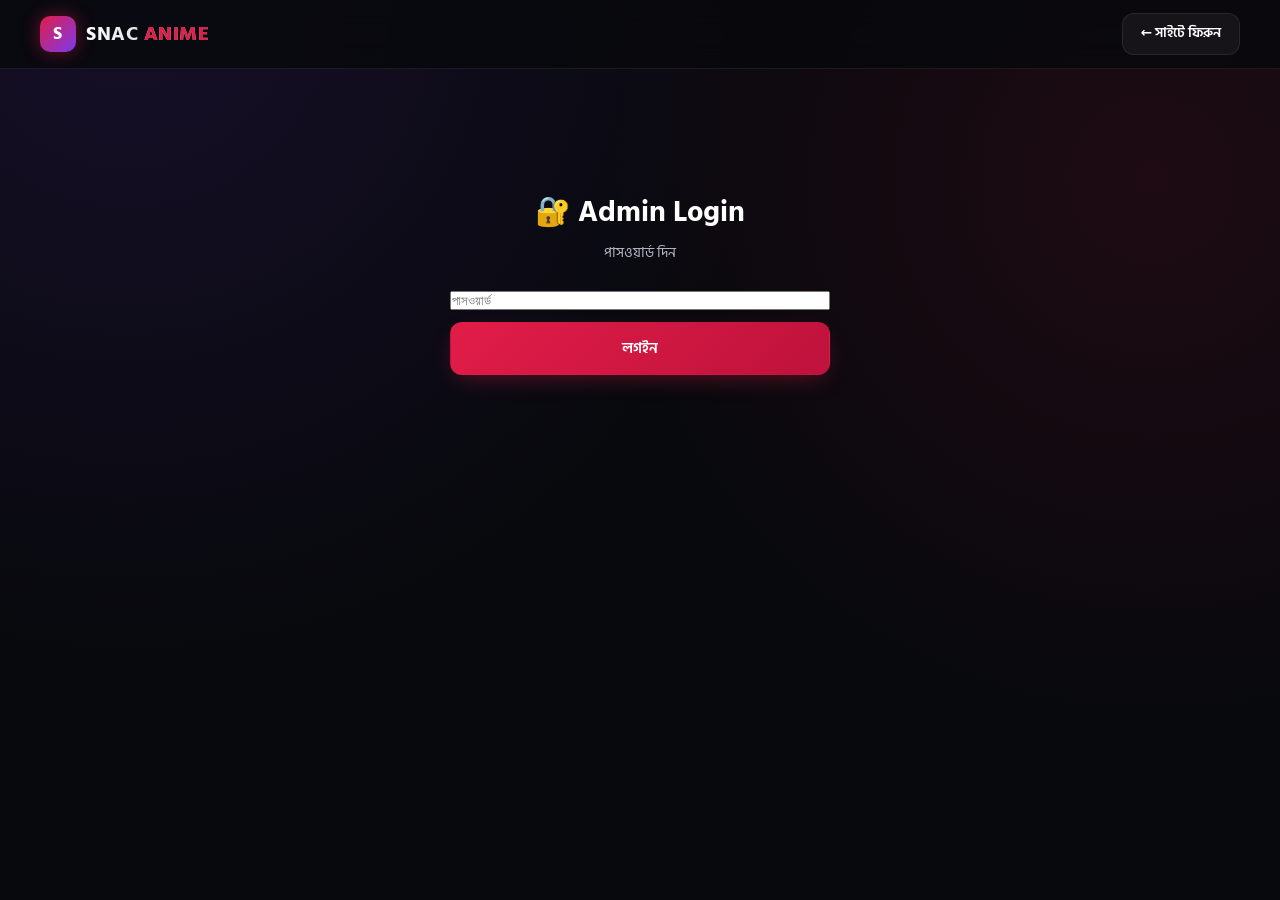
==== admin.html @ e21c642d "Add files via upload" ====
<!DOCTYPE html>
<html lang="bn">
<head>
  <meta charset="UTF-8" />
  <meta name="viewport" content="width=device-width, initial-scale=1.0" />
  <meta name="robots" content="noindex, nofollow" />
  <title>Admin — SNAC ANIME</title>
  <link rel="preconnect" href="https://fonts.googleapis.com" />
  <link rel="preconnect" href="https://fonts.gstatic.com" crossorigin />
  <link href="https://fonts.googleapis.com/css2?family=Hind+Siliguri:wght@400;500;600;700&display=swap" rel="stylesheet" />
  <link rel="stylesheet" href="styles.css" />
  <style>
    .admin-wrap { max-width: 1100px; margin: 0 auto; padding: 40px 20px; }
    .admin-wrap h1 { font-size: 1.8rem; margin-bottom: 6px; }
    .admin-wrap .hint { color: var(--text-soft); margin-bottom: 24px; font-size: 0.9rem; }
    .admin-grid { display: grid; grid-template-columns: 1fr 1fr; gap: 20px; }
    @media (max-width: 820px) { .admin-grid { grid-template-columns: 1fr; } }
    .admin-card { background: var(--card); border: 1px solid var(--border); border-radius: var(--radius); padding: 20px; }
    .admin-card h2 { font-size: 1.1rem; margin-bottom: 14px; display: flex; align-items: center; gap: 8px; }
    .form-row { display: flex; flex-direction: column; gap: 6px; margin-bottom: 12px; }
    .form-row label { font-size: 0.82rem; color: var(--text-soft); font-weight: 600; }
    .form-row input, .form-row select, .form-row textarea { background: var(--bg-soft); border: 1px solid var(--border); color: #fff; border-radius: 10px; padding: 10px 12px; font-size: 0.9rem; outline: none; font-family: inherit; }
    .form-row input:focus, .form-row select:focus, .form-row textarea:focus { border-color: var(--primary); box-shadow: 0 0 0 3px rgba(225, 29, 72, 0.15); }
    .form-row textarea { resize: vertical; min-height: 70px; }
    .form-row .checkline { display: flex; gap: 16px; flex-wrap: wrap; }
    .form-row .checkline label { display: flex; align-items: center; gap: 6px; font-size: 0.85rem; color: var(--text-soft); text-transform: none; font-weight: 400; cursor: pointer; }
    .form-row .checkline input[type="checkbox"] { width: 16px; height: 16px; accent-color: var(--primary); cursor: pointer; }
    .admin-actions { display: flex; gap: 10px; margin-top: 14px; flex-wrap: wrap; }
    .admin-actions .btn { padding: 10px 18px; font-size: 0.88rem; }
    .login-box { max-width: 380px; margin: 80px auto; text-align: center; }
    .login-box input { width: 100%; margin-bottom: 12px; }
    .login-box .btn { width: 100%; }
    .msg { font-size: 0.85rem; margin-top: 10px; min-height: 1.2em; }
    .msg.ok  { color: #34d399; }
    .msg.err { color: #f87171; }
    .admin-list { display: flex; flex-direction: column; gap: 8px; max-height: 420px; overflow-y: auto; margin-top: 10px; padding-right: 4px; }
    .admin-list::-webkit-scrollbar { width: 6px; }
    .admin-list::-webkit-scrollbar-thumb { background: rgba(225, 29, 72, 0.4); border-radius: 999px; }
    .admin-item { display: flex; align-items: center; gap: 10px; padding: 10px 12px; background: var(--bg-soft); border: 1px solid var(--border); border-radius: 10px; font-size: 0.85rem; transition: border-color 0.2s; }
    .admin-item:hover { border-color: rgba(225, 29, 72, 0.35); }
    .admin-item .ai-title { flex: 1; font-weight: 600; }
    .admin-item .ai-meta { color: var(--text-soft); font-size: 0.78rem; }
    .admin-item button { padding: 6px 10px; border-radius: 8px; font-size: 0.75rem; }
    .ai-badge { font-size: 0.65rem; padding: 2px 7px; border-radius: 999px; font-weight: 700; letter-spacing: 0.4px; text-transform: uppercase; }
    .ai-badge.custom { background: rgba(124,58,237,0.25); color: #c4b5fd; }
    .ai-badge.base   { background: rgba(52,211,153,0.2);  color: #6ee7b7; }
    .toolbar { display: flex; gap: 10px; align-items: center; flex-wrap: wrap; margin-bottom: 14px; }
    .toolbar input { flex: 1; min-width: 180px; }
    code { background: var(--bg-soft); padding: 2px 6px; border-radius: 6px; font-size: 0.8rem; }
    .img-preview { margin-top: 10px; }
  </style>
</head>
<body>

  <header class="navbar">
    <div class="container nav-inner">
      <a href="index.html" class="logo">
        <span class="logo-mark">S</span>
        <span class="logo-text">SNAC <span>ANIME</span></span>
      </a>
      <div class="nav-actions">
        <a href="index.html" class="btn btn-ghost" style="padding:9px 18px;font-size:0.85rem;">← সাইটে ফিরুন</a>
      </div>
    </div>
  </header>

  <main class="admin-wrap">

    <div id="loginView">
      <div class="login-box">
        <h1>🔐 Admin Login</h1>
        <p class="hint">পাসওয়ার্ড দিন</p>
        <input type="password" id="adminPass" placeholder="পাসওয়ার্ড" autocomplete="current-password" />
        <button class="btn btn-primary" id="loginBtn">লগইন</button>
        <div class="msg" id="loginMsg"></div>
      </div>
    </div>

    <div id="panelView" style="display:none;">
      <h1>⚙️ Admin Panel</h1>
      <p class="hint">এখান থেকে Anime যোগ, এডিট বা ডিলিট করতে পারবেন। ডেটা ব্রাউজারের <code>localStorage</code>-এ সেভ হয়।</p>

      <div class="admin-grid">

        <div class="admin-card">
          <h2 id="formTitle">➕ নতুন Anime যোগ করুন</h2>
          <form id="animeForm" novalidate>
            <input type="hidden" id="editId" value="" />

            <div class="form-row">
              <label>ID (ইংরেজি, ইউনিক) *</label>
              <input id="fId" placeholder="e.g. one-piece" required autocomplete="off" />
            </div>
            <div class="form-row">
              <label>Title *</label>
              <input id="fTitle" required autocomplete="off" />
            </div>
            <div class="form-row">
              <label>Title (বাংলা)</label>
              <input id="fTitleBn" autocomplete="off" />
            </div>
            <div class="form-row">
              <label>Genre (কমা দিয়ে) *</label>
              <input id="fGenre" placeholder="Action, Fantasy" required autocomplete="off" />
            </div>
            <div class="form-row">
              <label>Year *</label>
              <input id="fYear" type="number" min="1900" max="2100" required />
            </div>
            <div class="form-row">
              <label>Language</label>
              <select id="fLanguage">
                <option value="Hindi Dubbed">Hindi Dubbed</option>
                <option value="Subtitle">Subtitle</option>
              </select>
            </div>
            <div class="form-row">
              <label>Status</label>
              <select id="fStatus">
                <option value="Ongoing">Ongoing</option>
                <option value="Completed">Completed</option>
                <option value="Movie">Movie</option>
              </select>
            </div>
            <div class="form-row">
              <label>Rating (0-10)</label>
              <input id="fRating" type="number" step="0.1" min="0" max="10" value="8" />
            </div>

            <div class="form-row">
              <label>Poster Image URL (অপশনাল)</label>
              <div class="poster-input-group">
                <input id="fPoster" type="url" placeholder="https://example.com/poster.jpg" autocomplete="off" spellcheck="false" />
                <button type="button" class="btn btn-ghost" id="pasteBtn" title="ক্লিপবোর্ড থেকে URL পেস্ট করুন" style="padding:10px 14px;font-size:0.82rem;">📋 পেস্ট</button>
                <button type="button" class="btn btn-ghost" id="clearPosterBtn" title="Poster URL মুছুন" style="padding:10px 14px;font-size:0.82rem;color:#f87171;">✕</button>
              </div>
              <div class="hint" style="font-size:0.72rem;color:var(--text-soft);margin-top:2px;line-height:1.5;">
                ছবির সরাসরি লিংক দিন (Imgur / ImgBB / Telegram / যেকোনো হোস্ট)। খালি রাখলে gradient placeholder দেখাবে।
              </div>
              <div class="img-preview" id="posterPreview">প্রিভিউ</div>
            </div>

            <div class="form-row">
              <label>Description</label>
              <textarea id="fDesc" placeholder="সংক্ষিপ্ত বিবরণ..."></textarea>
            </div>
            <div class="form-row">
              <label>Telegram Post URL (অপশনাল)</label>
              <input id="fTelegram" placeholder="https://t.me/SNAC_hindi_anime/123" autocomplete="off" />
            </div>
            <div class="form-row">
              <label>ফ্ল্যাগ</label>
              <div class="checkline">
                <label><input type="checkbox" id="fTrending" /> Trending</label>
                <label><input type="checkbox" id="fLatest" /> Latest</label>
              </div>
            </div>

            <div class="admin-actions">
              <button type="submit" class="btn btn-primary" id="saveBtn">💾 সেভ করুন</button>
              <button type="button" class="btn btn-ghost" id="resetBtn">রিসেট</button>
            </div>
            <div class="msg" id="formMsg"></div>
          </form>
        </div>

        <div class="admin-card">
          <h2>📋 Anime তালিকা</h2>
          <div class="toolbar">
            <input type="search" id="adminSearch" placeholder="সার্চ..." />
            <button class="btn btn-ghost" id="exportBtn" style="padding:9px 14px;font-size:0.82rem;">⬇ Export</button>
            <button class="btn btn-ghost" id="importBtn" style="padding:9px 14px;font-size:0.82rem;">⬆ Import</button>
            <input type="file" id="importFile" accept=".json" style="display:none;" />
          </div>
          <div class="admin-list" id="adminList"></div>
          <div class="msg" id="listMsg"></div>
        </div>

      </div>

      <div class="admin-actions" style="margin-top:24px;">
        <button class="btn btn-ghost" id="logoutBtn">🚪 লগআউট</button>
        <button class="btn btn-ghost" id="clearCustomBtn" style="color:#f87171;">🗑 সব কাস্টম ডেটা মুছুন</button>
      </div>
    </div>

  </main>

  <script src="anime-data.js"></script>
  <script src="admin.js"></script>

  <script>
  document.addEventListener("DOMContentLoaded", () => {
    const posterInput = document.getElementById("fPoster");
    const pasteBtn = document.getElementById("pasteBtn");
    const clearBtn = document.getElementById("clearPosterBtn");
    const preview = document.getElementById("posterPreview");
    if (!posterInput || !preview) return;

    function updatePreview() {
      const url = (posterInput.value || "").trim();
      preview.innerHTML = "";
      if (!url) { preview.textContent = "প্রিভিউ"; return; }
      if (!/^https?:\/\//i.test(url)) { preview.textContent = "❌ URL সঠিক নয়"; return; }
      const img = document.createElement("img");
      img.src = url;
      img.alt = "poster preview";
      img.referrerPolicy = "no-referrer";
      img.loading = "lazy";
      img.onerror = () => { preview.innerHTML = "❌ লোড হয়নি"; };
      preview.appendChild(img);
    }

    if (pasteBtn) {
      pasteBtn.addEventListener("click", async () => {
        try {
          const text = (await navigator.clipboard.readText()) || "";
          const url = text.trim();
          if (!url) { alert("ক্লিপবোর্ড খালি।"); return; }
          if (!/^https?:\/\//i.test(url)) { alert("সঠিক ছবির URL নয় (http/https দিয়ে শুরু হতে হবে)।"); return; }
          posterInput.value = url;
          posterInput.dispatchEvent(new Event("input", { bubbles: true }));
        } catch {
          alert("ক্লিপবোর্ড পড়া যায়নি। অনুমতি দিন অথবা ম্যানুয়ালি পেস্ট করুন।");
        }
      });
    }

    if (clearBtn) {
      clearBtn.addEventListener("click", () => {
        posterInput.value = "";
        posterInput.dispatchEvent(new Event("input", { bubbles: true }));
        posterInput.focus();
      });
    }

    posterInput.addEventListener("input", updatePreview);
    posterInput.addEventListener("change", updatePreview);
    posterInput.addEventListener("paste", () => setTimeout(updatePreview, 30));
    updatePreview();

    let lastVal = posterInput.value;
    setInterval(() => {
      if (posterInput.value !== lastVal) { lastVal = posterInput.value; updatePreview(); }
    }, 400);
  });
  </script>

</body>
</html>
---- styles.css ----
/* ============================================================
   styles.css — SNAC ANIME Premium Theme (Full)
   ============================================================ */

:root {
  --bg: #08090d;
  --bg-soft: #0f1118;
  --card: #12141c;
  --card-hover: #1a1d28;
  --primary: #e11d48;
  --primary-glow: rgba(225, 29, 72, 0.45);
  --secondary: #7c3aed;
  --secondary-glow: rgba(124, 58, 237, 0.4);
  --text: #ffffff;
  --text-soft: #b6b9c5;
  --border: rgba(255, 255, 255, 0.08);
  --radius: 16px;
  --radius-sm: 10px;
  --shadow: 0 8px 30px rgba(0, 0, 0, 0.5);
  --font: "Segoe UI", "Hind Siliguri", "Noto Sans Bengali", system-ui, -apple-system, sans-serif;
}

* { box-sizing: border-box; margin: 0; padding: 0; }
html { scroll-behavior: smooth; }
body {
  font-family: var(--font);
  background: var(--bg);
  color: var(--text);
  line-height: 1.6;
  min-height: 100vh;
  overflow-x: hidden;
  background-image:
    radial-gradient(circle at 10% 0%, rgba(124, 58, 237, 0.12), transparent 45%),
    radial-gradient(circle at 90% 20%, rgba(225, 29, 72, 0.1), transparent 40%);
  background-attachment: fixed;
}
img { max-width: 100%; display: block; }
a { color: inherit; text-decoration: none; }
button { font-family: inherit; cursor: pointer; border: none; background: none; color: inherit; }
.container { width: 100%; max-width: 1240px; margin: 0 auto; padding: 0 20px; }

/* NAVBAR */
.navbar { position: sticky; top: 0; z-index: 100; background: rgba(8, 9, 13, 0.82); backdrop-filter: blur(14px); border-bottom: 1px solid var(--border); }
.nav-inner { display: flex; align-items: center; justify-content: space-between; height: 68px; gap: 16px; }
.logo { display: flex; align-items: center; gap: 10px; font-weight: 800; font-size: 1.25rem; letter-spacing: 0.5px; white-space: nowrap; }
.logo-mark { width: 36px; height: 36px; border-radius: 10px; background: linear-gradient(135deg, var(--primary), var(--secondary)); display: grid; place-items: center; font-size: 1.1rem; box-shadow: 0 0 18px var(--primary-glow); }
.logo-text { background: linear-gradient(90deg, #fff, var(--text-soft)); -webkit-background-clip: text; background-clip: text; -webkit-text-fill-color: transparent; }
.logo-text span { color: var(--primary); -webkit-text-fill-color: var(--primary); }
.nav-links { display: flex; align-items: center; gap: 6px; list-style: none; }
.nav-links a { padding: 8px 14px; border-radius: 10px; font-size: 0.95rem; color: var(--text-soft); transition: all 0.2s ease; white-space: nowrap; }
.nav-links a:hover, .nav-links a.active { color: #fff; background: rgba(225, 29, 72, 0.14); }
.nav-actions { display: flex; align-items: center; gap: 10px; }
.search-box { position: relative; }
.search-box input { background: var(--bg-soft); border: 1px solid var(--border); color: var(--text); padding: 10px 14px 10px 40px; border-radius: 12px; font-size: 0.9rem; width: 220px; outline: none; transition: all 0.25s; }
.search-box input:focus { border-color: var(--primary); box-shadow: 0 0 0 3px rgba(225, 29, 72, 0.18); width: 260px; }
.search-box .icon { position: absolute; left: 13px; top: 50%; transform: translateY(-50%); color: var(--text-soft); font-size: 0.95rem; pointer-events: none; }
.hamburger { display: none; width: 42px; height: 42px; border-radius: 10px; background: var(--bg-soft); border: 1px solid var(--border); place-items: center; font-size: 1.2rem; color: #fff; }

/* HERO */
.hero { position: relative; padding: 90px 0 80px; overflow: hidden; isolation: isolate; }
.hero::before { content: ""; position: absolute; inset: 0; background: radial-gradient(circle at 20% 30%, rgba(225, 29, 72, 0.22), transparent 50%), radial-gradient(circle at 80% 70%, rgba(124, 58, 237, 0.22), transparent 55%); z-index: -1; }
.hero::after { content: ""; position: absolute; inset: -20% -10% auto auto; width: 500px; height: 500px; border-radius: 50%; border: 1px solid rgba(255, 255, 255, 0.05); background: radial-gradient(circle, rgba(124, 58, 237, 0.08), transparent 60%); z-index: -1; filter: blur(20px); }
.hero-content { max-width: 720px; }
.badge { display: inline-flex; align-items: center; gap: 8px; background: rgba(225, 29, 72, 0.14); border: 1px solid rgba(225, 29, 72, 0.35); color: #ff7b95; padding: 6px 14px; border-radius: 999px; font-size: 0.8rem; font-weight: 600; letter-spacing: 0.4px; margin-bottom: 22px; }
.badge .dot { width: 8px; height: 8px; border-radius: 50%; background: var(--primary); box-shadow: 0 0 8px var(--primary); animation: pulse 1.6s infinite; }
@keyframes pulse { 0%, 100% { opacity: 1; transform: scale(1); } 50% { opacity: 0.5; transform: scale(1.3); } }
.hero h1 { font-size: clamp(2rem, 5vw, 3.6rem); line-height: 1.15; font-weight: 800; margin-bottom: 18px; letter-spacing: -0.5px; }
.hero h1 .grad { background: linear-gradient(90deg, var(--primary), var(--secondary)); -webkit-background-clip: text; background-clip: text; -webkit-text-fill-color: transparent; }
.hero p { color: var(--text-soft); font-size: clamp(1rem, 2vw, 1.15rem); max-width: 560px; margin-bottom: 30px; }
.hero-actions { display: flex; gap: 14px; flex-wrap: wrap; }

/* BUTTONS */
.btn { display: inline-flex; align-items: center; justify-content: center; gap: 8px; padding: 13px 26px; border-radius: 12px; font-weight: 600; font-size: 0.95rem; transition: all 0.25s ease; white-space: nowrap; border: 1px solid transparent; }
.btn-primary { background: linear-gradient(135deg, var(--primary), #be123c); color: #fff; box-shadow: 0 8px 24px -8px var(--primary-glow); }
.btn-primary:hover { transform: translateY(-2px); box-shadow: 0 12px 30px -8px var(--primary-glow); }
.btn-ghost { background: rgba(255, 255, 255, 0.05); border: 1px solid var(--border); color: var(--text); }
.btn-ghost:hover { background: rgba(255, 255, 255, 0.09); border-color: rgba(255,255,255,0.2); }
.btn-tg { background: linear-gradient(135deg, #229ed9, #1c8bc0); color: #fff; width: 100%; }
.btn-tg:hover { transform: translateY(-2px); box-shadow: 0 8px 24px -8px rgba(34, 158, 217, 0.55); }

/* SECTION */
.section { padding: 60px 0; }
.section-head { display: flex; align-items: flex-end; justify-content: space-between; gap: 16px; margin-bottom: 28px; flex-wrap: wrap; }
.section-title { font-size: clamp(1.4rem, 3vw, 1.9rem); font-weight: 800; letter-spacing: -0.3px; display: flex; align-items: center; gap: 12px; }
.section-title::before { content: ""; width: 6px; height: 26px; border-radius: 6px; background: linear-gradient(180deg, var(--primary), var(--secondary)); box-shadow: 0 0 12px var(--primary-glow); }
.section-sub { color: var(--text-soft); font-size: 0.92rem; margin-top: 4px; }

/* FILTER BAR */
.filter-bar { display: flex; flex-wrap: wrap; gap: 10px; align-items: center; margin-bottom: 26px; padding: 16px; background: var(--bg-soft); border: 1px solid var(--border); border-radius: var(--radius); }
.filter-bar label { font-size: 0.82rem; color: var(--text-soft); font-weight: 600; text-transform: uppercase; letter-spacing: 0.6px; margin-right: 4px; }
.filter-bar select, .filter-bar input[type="search"] { background: var(--card); color: #fff; border: 1px solid var(--border); border-radius: 10px; padding: 9px 12px; font-size: 0.9rem; outline: none; transition: border-color 0.2s; min-width: 150px; }
.filter-bar select:focus, .filter-bar input:focus { border-color: var(--primary); }
.filter-bar .spacer { flex: 1; }
.filter-count { font-size: 0.85rem; color: var(--text-soft); white-space: nowrap; }

/* ANIME GRID */
.anime-grid { display: grid; grid-template-columns: repeat(auto-fill, minmax(200px, 1fr)); gap: 22px; }
.anime-card { background: var(--card); border: 1px solid var(--border); border-radius: var(--radius); overflow: hidden; transition: transform 0.3s ease, box-shadow 0.3s ease, border-color 0.3s ease; display: flex; flex-direction: column; position: relative; animation: cardIn 0.4s ease both; }
@keyframes cardIn { from { opacity: 0; transform: translateY(14px); } to { opacity: 1; transform: none; } }
.anime-card:hover { transform: translateY(-6px); border-color: rgba(225, 29, 72, 0.4); box-shadow: 0 16px 40px -16px var(--primary-glow), 0 0 0 1px rgba(225, 29, 72, 0.2); }
.anime-card:hover .poster::after { content: ""; position: absolute; inset: 0; background: linear-gradient(180deg, transparent 60%, rgba(225,29,72,0.18)); pointer-events: none; }
.poster { position: relative; aspect-ratio: 3 / 4; overflow: hidden; background: linear-gradient(135deg, #1a1d28, #0f1118); }
.poster img { width: 100%; height: 100%; object-fit: cover; transition: transform 0.5s ease; opacity: 0; }
.poster img.loaded { opacity: 1; }
.anime-card:hover .poster img { transform: scale(1.06); }
.poster-fallback { position: absolute; inset: 0; display: grid; place-items: center; background: radial-gradient(circle at 30% 20%, rgba(225, 29, 72, 0.35), transparent 55%), radial-gradient(circle at 70% 80%, rgba(124, 58, 237, 0.35), transparent 55%), linear-gradient(135deg, #181b25, #0f1118); padding: 16px; text-align: center; }
.poster-fallback .initials { font-size: clamp(1.6rem, 5vw, 2.4rem); font-weight: 800; letter-spacing: 2px; background: linear-gradient(135deg, #fff, #ff7b95, #a78bfa); -webkit-background-clip: text; background-clip: text; -webkit-text-fill-color: transparent; line-height: 1.2; }
.poster-fallback .sub { font-size: 0.72rem; color: var(--text-soft); margin-top: 6px; text-transform: uppercase; letter-spacing: 1.5px; }
.poster-badges { position: absolute; top: 10px; left: 10px; display: flex; flex-direction: column; gap: 6px; z-index: 2; }
.pill { font-size: 0.65rem; font-weight: 700; padding: 4px 9px; border-radius: 999px; text-transform: uppercase; letter-spacing: 0.5px; backdrop-filter: blur(6px); border: 1px solid rgba(255,255,255,0.15); width: fit-content; }
.pill-lang { background: rgba(225, 29, 72, 0.85); color: #fff; }
.pill-status { background: rgba(124, 58, 237, 0.85); color: #fff; }
.pill-rating { position: absolute; bottom: 10px; right: 10px; background: rgba(8, 9, 13, 0.75); color: #ffd166; font-weight: 700; border: 1px solid rgba(255, 209, 102, 0.35); }
.card-body { padding: 14px 14px 16px; display: flex; flex-direction: column; gap: 6px; flex: 1; }
.card-title { font-size: 1rem; font-weight: 700; line-height: 1.3; display: -webkit-box; -webkit-line-clamp: 2; -webkit-box-orient: vertical; overflow: hidden; min-height: 2.6em; }
.card-meta { font-size: 0.78rem; color: var(--text-soft); display: flex; gap: 8px; flex-wrap: wrap; }
.card-meta .genre { color: #ff7b95; font-weight: 600; }
.card-actions { display: flex; gap: 8px; margin-top: 10px; }
.card-actions .btn { flex: 1; padding: 9px 10px; font-size: 0.8rem; border-radius: 10px; }
.card-actions .btn-details { background: rgba(255, 255, 255, 0.06); border: 1px solid var(--border); color: #fff; }
.card-actions .btn-details:hover { background: rgba(255,255,255,0.12); }
.card-actions .btn-tg { background: linear-gradient(135deg, #229ed9, #1c8bc0); color: #fff; width: auto; }

/* EMPTY STATE */
.empty-state { text-align: center; padding: 60px 20px; color: var(--text-soft); border: 1px dashed var(--border); border-radius: var(--radius); background: var(--bg-soft); }
.empty-state .emoji { font-size: 3rem; margin-bottom: 14px; }
.empty-state h3 { color: #fff; margin-bottom: 6px; font-size: 1.2rem; }

/* CATEGORIES */
.cat-grid { display: grid; grid-template-columns: repeat(auto-fill, minmax(160px, 1fr)); gap: 16px; }
.cat-card { padding: 26px 18px; border-radius: var(--radius); background: linear-gradient(135deg, var(--card), var(--bg-soft)); border: 1px solid var(--border); text-align: center; transition: all 0.3s ease; cursor: pointer; position: relative; overflow: hidden; }
.cat-card::before { content: ""; position: absolute; inset: 0; background: linear-gradient(135deg, rgba(225, 29, 72, 0.18), rgba(124, 58, 237, 0.18)); opacity: 0; transition: opacity 0.3s; }
.cat-card:hover { transform: translateY(-4px); border-color: rgba(225, 29, 72, 0.4); }
.cat-card:hover::before { opacity: 1; }
.cat-card .cat-icon { font-size: 2rem; margin-bottom: 8px; position: relative; }
.cat-card .cat-name { font-weight: 700; font-size: 1rem; position: relative; }
.cat-card .cat-count { font-size: 0.78rem; color: var(--text-soft); margin-top: 4px; position: relative; }

/* TELEGRAM BANNER */
.tg-banner { margin: 40px 0; padding: 40px 30px; border-radius: 20px; background: radial-gradient(circle at 100% 0%, rgba(34, 158, 217, 0.28), transparent 55%), radial-gradient(circle at 0% 100%, rgba(225, 29, 72, 0.25), transparent 55%), var(--card); border: 1px solid var(--border); display: flex; align-items: center; justify-content: space-between; gap: 24px; flex-wrap: wrap; }
.tg-banner h3 { font-size: clamp(1.2rem, 3vw, 1.6rem); margin-bottom: 8px; }
.tg-banner p { color: var(--text-soft); max-width: 520px; }
.tg-banner .btn-tg { width: auto; padding: 14px 30px; font-size: 1rem; }

/* MODAL */
.modal-overlay { position: fixed; inset: 0; background: rgba(0, 0, 0, 0.75); backdrop-filter: blur(6px); display: none; align-items: center; justify-content: center; padding: 20px; z-index: 200; animation: fadeIn 0.25s ease; }
.modal-overlay.open { display: flex; }
@keyframes fadeIn { from { opacity: 0; } to { opacity: 1; } }
.modal { background: var(--card); border: 1px solid var(--border); border-radius: 20px; max-width: 640px; width: 100%; max-height: 90vh; overflow-y: auto; position: relative; box-shadow: 0 30px 80px rgba(0, 0, 0, 0.7); animation: modalIn 0.3s cubic-bezier(0.2, 0.9, 0.3, 1.2); }
@keyframes modalIn { from { transform: translateY(20px) scale(0.97); opacity: 0; } to { transform: none; opacity: 1; } }
.modal-close { position: absolute; top: 14px; right: 14px; width: 36px; height: 36px; border-radius: 50%; background: rgba(0, 0, 0, 0.55); color: #fff; display: grid; place-items: center; font-size: 1.1rem; z-index: 3; }
.modal-close:hover { background: var(--primary); }
.modal-poster { width: 100%; aspect-ratio: 16 / 9; position: relative; overflow: hidden; background: var(--bg-soft); }
.modal-poster .poster { position: absolute; inset: 0; aspect-ratio: auto; }
.modal-poster .poster img { width: 100%; height: 100%; object-fit: cover; }
.modal-body { padding: 22px; }
.modal-body h2 { font-size: 1.5rem; margin-bottom: 6px; }
.modal-body .sub-title { color: #ff7b95; font-size: 0.95rem; margin-bottom: 14px; }
.modal-tags { display: flex; flex-wrap: wrap; gap: 8px; margin-bottom: 16px; }
.tag { font-size: 0.75rem; padding: 5px 11px; border-radius: 999px; background: rgba(255, 255, 255, 0.06); border: 1px solid var(--border); color: var(--text-soft); }
.modal-body p.desc { color: var(--text-soft); margin-bottom: 20px; line-height: 1.7; }
.modal-body .btn-tg { width: 100%; }

/* FOOTER */
.footer { margin-top: 60px; border-top: 1px solid var(--border); padding: 50px 0 24px; background: var(--bg-soft); }
.footer-grid { display: grid; grid-template-columns: 1.4fr 1fr 1fr 1fr; gap: 30px; margin-bottom: 34px; }
.footer h4 { font-size: 0.95rem; margin-bottom: 14px; color: #fff; }
.footer ul { list-style: none; display: flex; flex-direction: column; gap: 9px; }
.footer a { color: var(--text-soft); font-size: 0.9rem; transition: color 0.2s; }
.footer a:hover { color: var(--primary); }
.footer .desc { color: var(--text-soft); font-size: 0.9rem; margin-top: 12px; max-width: 300px; }
.footer-bottom { border-top: 1px solid var(--border); padding-top: 22px; text-align: center; color: var(--text-soft); font-size: 0.85rem; }

/* PAGE WRAP */
.page-wrap { padding: 60px 0; max-width: 820px; margin: 0 auto; }
.page-wrap h1 { font-size: clamp(1.8rem, 4vw, 2.6rem); margin-bottom: 24px; }
.page-wrap h2 { font-size: 1.35rem; margin: 30px 0 12px; color: #fff; }
.page-wrap p, .page-wrap li { color: var(--text-soft); margin-bottom: 12px; line-height: 1.8; }
.page-wrap ul { padding-left: 22px; }
.card-panel { background: var(--card); border: 1px solid var(--border); border-radius: var(--radius); padding: 26px; margin-bottom: 20px; }

/* 404 */
.center-screen { min-height: calc(100vh - 68px); display: grid; place-items: center; text-align: center; padding: 40px 20px; }
.err-code { font-size: clamp(5rem, 18vw, 10rem); font-weight: 900; background: linear-gradient(135deg, var(--primary), var(--secondary)); -webkit-background-clip: text; background-clip: text; -webkit-text-fill-color: transparent; line-height: 1; }
.center-screen h1 { font-size: 1.6rem; margin: 10px 0; }
.center-screen p { color: var(--text-soft); margin-bottom: 24px; }

/* SKELETON */
.skeleton { background: linear-gradient(90deg, #12141c 25%, #1a1d28 50%, #12141c 75%); background-size: 200% 100%; animation: shimmer 1.4s infinite; }
@keyframes shimmer { 0% { background-position: 200% 0; } 100% { background-position: -200% 0; } }

/* BACK TO TOP */
.to-top { position: fixed; bottom: 24px; right: 24px; width: 46px; height: 46px; border-radius: 50%; background: linear-gradient(135deg, var(--primary), var(--secondary)); color: #fff; display: grid; place-items: center; font-size: 1.1rem; opacity: 0; pointer-events: none; transition: all 0.3s ease; box-shadow: 0 10px 30px -8px var(--primary-glow); z-index: 90; }
.to-top.show { opacity: 1; pointer-events: auto; }
.to-top:hover { transform: translateY(-4px); }

/* POSTER INPUT */
.poster-input-group { display: flex; gap: 8px; }
.poster-input-group input { flex: 1; }
.poster-input-group button { padding: 10px 14px; border-radius: 10px; font-size: 0.82rem; }

/* IMAGE PREVIEW */
.img-preview { margin-top: 10px; width: 100px; height: 133px; border-radius: 10px; border: 1px solid var(--border); background: var(--bg-soft); overflow: hidden; display: flex; align-items: center; justify-content: center; color: var(--text-soft); font-size: 0.7rem; }
.img-preview img { width: 100%; height: 100%; object-fit: cover; }

/* TOAST */
.toast { position: fixed; bottom: 30px; left: 50%; transform: translateX(-50%) translateY(20px); background: linear-gradient(135deg, var(--primary), var(--secondary)); color: #fff; padding: 12px 24px; border-radius: 12px; font-weight: 600; font-size: 0.9rem; opacity: 0; pointer-events: none; transition: all 0.3s ease; z-index: 999; box-shadow: 0 10px 30px -8px var(--primary-glow); }
.toast.show { opacity: 1; transform: translateX(-50%) translateY(0); }

/* LANGUAGE SWITCHER */
.lang-switch { position: relative; }
.lang-btn { display: inline-flex; align-items: center; gap: 6px; background: rgba(255, 255, 255, 0.05); border: 1px solid var(--border); color: var(--text); padding: 8px 12px; border-radius: 10px; font-size: 0.88rem; font-weight: 600; transition: all 0.2s ease; white-space: nowrap; }
.lang-btn:hover { background: rgba(225, 29, 72, 0.14); border-color: rgba(225, 29, 72, 0.4); color: #fff; }
.lang-caret { font-size: 0.7rem; opacity: 0.7; }
.lang-menu { position: absolute; top: calc(100% + 8px); right: 0; background: var(--card); border: 1px solid var(--border); border-radius: 12px; padding: 6px; min-width: 170px; box-shadow: 0 16px 40px rgba(0, 0, 0, 0.6); display: none; flex-direction: column; gap: 2px; z-index: 120; animation: langMenuIn 0.18s ease; }
.lang-menu.open { display: flex; }
@keyframes langMenuIn { from { opacity: 0; transform: translateY(-6px); } to { opacity: 1; transform: none; } }
.lang-menu button { display: flex; align-items: center; gap: 8px; padding: 10px 12px; border-radius: 8px; color: var(--text-soft); font-size: 0.9rem; text-align: left; transition: all 0.15s ease; font-weight: 500; width: 100%; }
.lang-menu button:hover { background: rgba(225, 29, 72, 0.14); color: #fff; }
.lang-menu button.active { background: linear-gradient(135deg, rgba(225, 29, 72, 0.25), rgba(124, 58, 237, 0.25)); color: #fff; font-weight: 700; }
.lang-menu button.active::after { content: "✓"; margin-left: auto; color: var(--primary); font-weight: 800; }
.m-lang { padding: 12px 14px; margin-top: 8px; border-top: 1px solid var(--border); }
.m-lang-label { font-size: 0.82rem; color: var(--text-soft); font-weight: 600; text-transform: uppercase; letter-spacing: 0.6px; margin-bottom: 8px; }
.m-lang-options { display: flex; gap: 8px; flex-wrap: wrap; }
.m-lang-options button { flex: 1; min-width: 90px; padding: 10px 8px; border-radius: 10px; background: var(--card); border: 1px solid var(--border); color: var(--text-soft); font-size: 0.88rem; font-weight: 600; transition: all 0.2s ease; }
.m-lang-options button:hover { border-color: rgba(225, 29, 72, 0.4); color: #fff; }
.m-lang-options button.active { background: linear-gradient(135deg, rgba(225, 29, 72, 0.25), rgba(124, 58, 237, 0.25)); border-color: var(--primary); color: #fff; }
@media (max-width: 820px) { .lang-switch { display: none; } }
@media (min-width: 821px) { .m-lang { display: none; } }

/* RESPONSIVE */
@media (max-width: 980px) { .footer-grid { grid-template-columns: 1fr 1fr; } }
@media (max-width: 820px) {
  .nav-links, .nav-actions .search-box { display: none; }
  .hamburger { display: grid; }
  .navbar { position: sticky; }
  .mobile-menu { display: flex; flex-direction: column; gap: 4px; padding: 14px 20px 20px; background: rgba(8, 9, 13, 0.98); border-top: 1px solid var(--border); }
  .mobile-menu a, .mobile-menu button { padding: 12px 14px; border-radius: 10px; color: var(--text-soft); text-align: left; font-size: 0.98rem; }
  .mobile-menu a:hover, .mobile-menu button:hover { background: rgba(225, 29, 72, 0.14); color: #fff; }
  .mobile-menu .m-search { display: flex; align-items: center; gap: 8px; margin: 6px 0 8px; background: var(--card); border: 1px solid var(--border); border-radius: 10px; padding: 4px 10px; }
  .mobile-menu .m-search input { flex: 1; background: none; border: none; color: #fff; padding: 10px 6px; outline: none; font-size: 0.95rem; }
  .hero { padding: 60px 0 60px; }
  .anime-grid { grid-template-columns: repeat(auto-fill, minmax(150px, 1fr)); gap: 16px; }
  .cat-grid { grid-template-columns: repeat(auto-fill, minmax(130px, 1fr)); }
  .tg-banner { flex-direction: column; text-align: center; }
  .tg-banner .btn-tg { width: 100%; }
  .filter-bar select, .filter-bar input[type="search"] { min-width: 0; flex: 1 1 130px; }
}
@media (max-width: 520px) {
  .container { padding: 0 16px; }
  .logo-text { font-size: 1rem; }
  .hero h1 { font-size: 1.85rem; }
  .hero-actions .btn { flex: 1 1 100%; }
  .footer-grid { grid-template-columns: 1fr; }
  .anime-grid { grid-template-columns: repeat(2, 1fr); gap: 12px; }
  .card-body { padding: 12px 12px 14px; }
  .card-title { font-size: 0.92rem; }
  .card-actions .btn { font-size: 0.74rem; padding: 8px 6px; }
  .section-head { flex-direction: column; align-items: flex-start; }
  .section-title { font-size: 1.25rem; }
}
@media (prefers-reduced-motion: reduce) {
  *, *::before, *::after { animation-duration: 0.001ms !important; transition-duration: 0.001ms !important; }
}
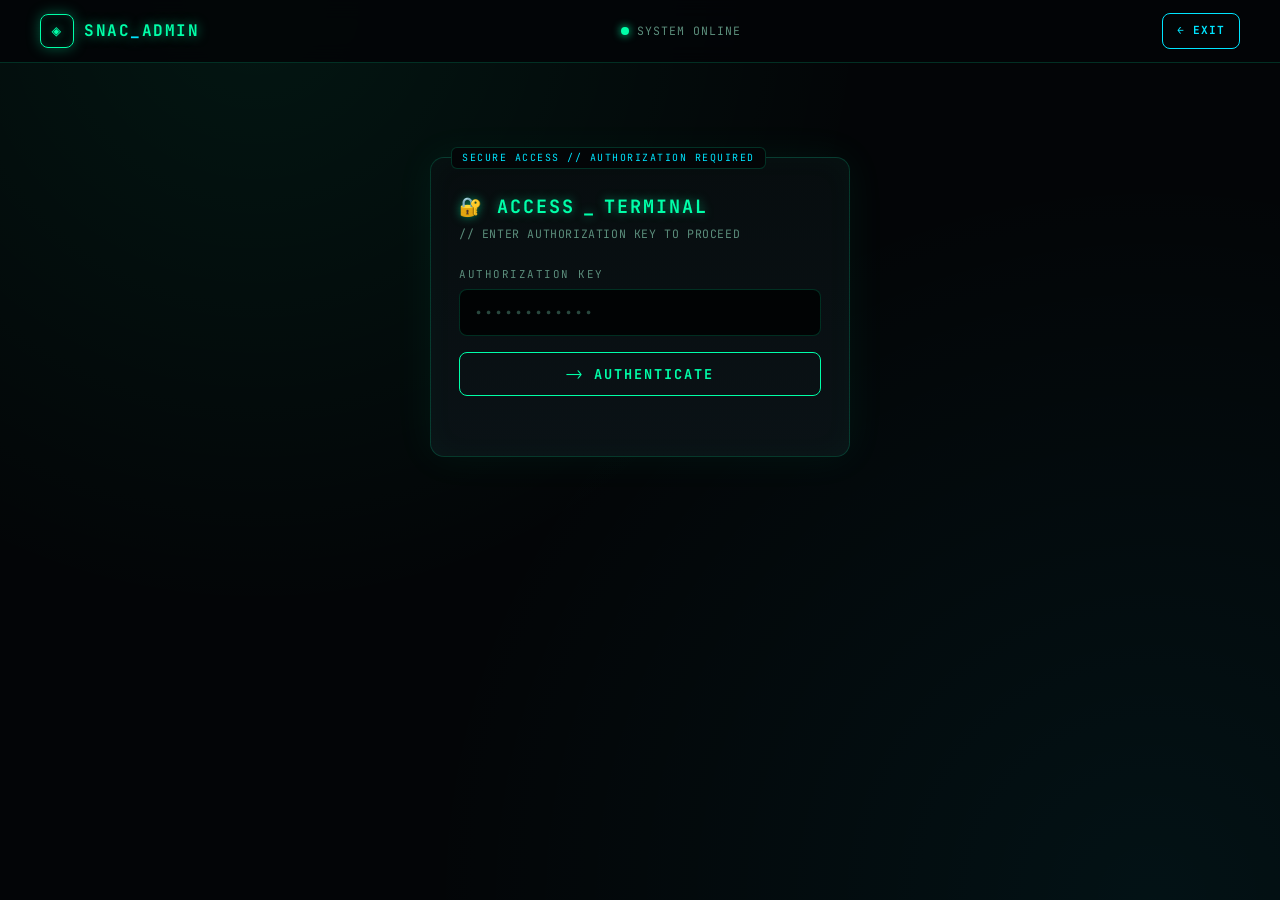
==== commit 0881b0b8: "Add files via upload" ====
--- a/admin.html
+++ b/admin.html
@@ -4,117 +4,370 @@
   <meta charset="UTF-8" />
   <meta name="viewport" content="width=device-width, initial-scale=1.0" />
   <meta name="robots" content="noindex, nofollow" />
-  <title>Admin — SNAC ANIME</title>
+  <title>SNAC // ADMIN TERMINAL</title>
   <link rel="preconnect" href="https://fonts.googleapis.com" />
   <link rel="preconnect" href="https://fonts.gstatic.com" crossorigin />
-  <link href="https://fonts.googleapis.com/css2?family=Hind+Siliguri:wght@400;500;600;700&display=swap" rel="stylesheet" />
+  <link href="https://fonts.googleapis.com/css2?family=Hind+Siliguri:wght@400;500;600;700&family=JetBrains+Mono:wght@400;500;700&display=swap" rel="stylesheet" />
   <link rel="stylesheet" href="styles.css" />
   <style>
-    .admin-wrap { max-width: 1100px; margin: 0 auto; padding: 40px 20px; }
-    .admin-wrap h1 { font-size: 1.8rem; margin-bottom: 6px; }
-    .admin-wrap .hint { color: var(--text-soft); margin-bottom: 24px; font-size: 0.9rem; }
-    .admin-grid { display: grid; grid-template-columns: 1fr 1fr; gap: 20px; }
-    @media (max-width: 820px) { .admin-grid { grid-template-columns: 1fr; } }
-    .admin-card { background: var(--card); border: 1px solid var(--border); border-radius: var(--radius); padding: 20px; }
-    .admin-card h2 { font-size: 1.1rem; margin-bottom: 14px; display: flex; align-items: center; gap: 8px; }
-    .form-row { display: flex; flex-direction: column; gap: 6px; margin-bottom: 12px; }
-    .form-row label { font-size: 0.82rem; color: var(--text-soft); font-weight: 600; }
-    .form-row input, .form-row select, .form-row textarea { background: var(--bg-soft); border: 1px solid var(--border); color: #fff; border-radius: 10px; padding: 10px 12px; font-size: 0.9rem; outline: none; font-family: inherit; }
-    .form-row input:focus, .form-row select:focus, .form-row textarea:focus { border-color: var(--primary); box-shadow: 0 0 0 3px rgba(225, 29, 72, 0.15); }
-    .form-row textarea { resize: vertical; min-height: 70px; }
-    .form-row .checkline { display: flex; gap: 16px; flex-wrap: wrap; }
-    .form-row .checkline label { display: flex; align-items: center; gap: 6px; font-size: 0.85rem; color: var(--text-soft); text-transform: none; font-weight: 400; cursor: pointer; }
-    .form-row .checkline input[type="checkbox"] { width: 16px; height: 16px; accent-color: var(--primary); cursor: pointer; }
-    .admin-actions { display: flex; gap: 10px; margin-top: 14px; flex-wrap: wrap; }
-    .admin-actions .btn { padding: 10px 18px; font-size: 0.88rem; }
-    .login-box { max-width: 380px; margin: 80px auto; text-align: center; }
-    .login-box input { width: 100%; margin-bottom: 12px; }
-    .login-box .btn { width: 100%; }
-    .msg { font-size: 0.85rem; margin-top: 10px; min-height: 1.2em; }
-    .msg.ok  { color: #34d399; }
-    .msg.err { color: #f87171; }
-    .admin-list { display: flex; flex-direction: column; gap: 8px; max-height: 420px; overflow-y: auto; margin-top: 10px; padding-right: 4px; }
-    .admin-list::-webkit-scrollbar { width: 6px; }
-    .admin-list::-webkit-scrollbar-thumb { background: rgba(225, 29, 72, 0.4); border-radius: 999px; }
-    .admin-item { display: flex; align-items: center; gap: 10px; padding: 10px 12px; background: var(--bg-soft); border: 1px solid var(--border); border-radius: 10px; font-size: 0.85rem; transition: border-color 0.2s; }
-    .admin-item:hover { border-color: rgba(225, 29, 72, 0.35); }
-    .admin-item .ai-title { flex: 1; font-weight: 600; }
-    .admin-item .ai-meta { color: var(--text-soft); font-size: 0.78rem; }
-    .admin-item button { padding: 6px 10px; border-radius: 8px; font-size: 0.75rem; }
-    .ai-badge { font-size: 0.65rem; padding: 2px 7px; border-radius: 999px; font-weight: 700; letter-spacing: 0.4px; text-transform: uppercase; }
-    .ai-badge.custom { background: rgba(124,58,237,0.25); color: #c4b5fd; }
-    .ai-badge.base   { background: rgba(52,211,153,0.2);  color: #6ee7b7; }
-    .toolbar { display: flex; gap: 10px; align-items: center; flex-wrap: wrap; margin-bottom: 14px; }
-    .toolbar input { flex: 1; min-width: 180px; }
-    code { background: var(--bg-soft); padding: 2px 6px; border-radius: 6px; font-size: 0.8rem; }
-    .img-preview { margin-top: 10px; }
+    :root {
+      --hack-bg: #030507;
+      --hack-panel: #070d0f;
+      --hack-panel-2: #0a1216;
+      --hack-border: rgba(0, 255, 170, 0.18);
+      --hack-green: #00ffaa;
+      --hack-cyan: #00e5ff;
+      --hack-red: #ff2d55;
+      --hack-text: #c8ffe9;
+      --hack-dim: #5c8f7d;
+      --mono: "JetBrains Mono", "Courier New", monospace;
+    }
+    body.hack-mode {
+      background: var(--hack-bg);
+      background-image:
+        radial-gradient(circle at 20% 0%, rgba(0,255,170,0.07), transparent 45%),
+        radial-gradient(circle at 90% 100%, rgba(0,229,255,0.06), transparent 50%);
+      color: var(--hack-text);
+      font-family: var(--mono);
+      min-height: 100vh;
+    }
+    body.hack-mode::before {
+      content: "";
+      position: fixed; inset: 0;
+      pointer-events: none; z-index: 9999;
+      background: repeating-linear-gradient(0deg, rgba(0,0,0,0.12) 0px, rgba(0,0,0,0.12) 1px, transparent 1px, transparent 3px);
+      opacity: 0.35; mix-blend-mode: overlay;
+    }
+    .hack-navbar {
+      background: rgba(3,5,7,0.9);
+      border-bottom: 1px solid var(--hack-border);
+      backdrop-filter: blur(10px);
+      position: sticky; top: 0; z-index: 100;
+    }
+    .hack-nav-inner {
+      display: flex; align-items: center; justify-content: space-between;
+      height: 62px; gap: 16px;
+      width: 100%; max-width: 1240px; margin: 0 auto; padding: 0 20px;
+    }
+    .hack-logo {
+      display: flex; align-items: center; gap: 10px;
+      font-family: var(--mono); font-weight: 700;
+      font-size: 1rem; letter-spacing: 1.5px; color: var(--hack-green);
+      text-shadow: 0 0 12px rgba(0,255,170,0.6);
+    }
+    .hack-logo .glyph {
+      width: 34px; height: 34px; border-radius: 8px;
+      border: 1px solid var(--hack-green);
+      display: grid; place-items: center;
+      box-shadow: 0 0 14px rgba(0,255,170,0.35), inset 0 0 10px rgba(0,255,170,0.15);
+      animation: hackPulse 2.2s infinite;
+    }
+    @keyframes hackPulse {
+      0%,100% { box-shadow: 0 0 14px rgba(0,255,170,0.35), inset 0 0 10px rgba(0,255,170,0.15); }
+      50% { box-shadow: 0 0 22px rgba(0,255,170,0.6), inset 0 0 14px rgba(0,255,170,0.25); }
+    }
+    .hack-logo .blink { animation: blink 1.2s steps(1) infinite; color: var(--hack-cyan); }
+    @keyframes blink { 50% { opacity: 0; } }
+    .hack-status {
+      display: flex; align-items: center; gap: 8px;
+      font-size: 0.72rem; color: var(--hack-dim);
+      letter-spacing: 1px; text-transform: uppercase;
+    }
+    .hack-status .led {
+      width: 8px; height: 8px; border-radius: 50%;
+      background: var(--hack-green);
+      box-shadow: 0 0 8px var(--hack-green);
+      animation: blink 1.6s infinite;
+    }
+    .hack-wrap { max-width: 1120px; margin: 0 auto; padding: 34px 20px 60px; }
+
+    .hack-login {
+      max-width: 420px; margin: 60px auto;
+      background: linear-gradient(180deg, var(--hack-panel), var(--hack-panel-2));
+      border: 1px solid var(--hack-border);
+      border-radius: 14px; padding: 34px 28px;
+      position: relative;
+      box-shadow: 0 0 40px rgba(0,255,170,0.06), inset 0 0 30px rgba(0,255,170,0.03);
+    }
+    .hack-login::before {
+      content: "SECURE ACCESS // AUTHORIZATION REQUIRED";
+      position: absolute; top: -11px; left: 20px;
+      background: var(--hack-bg);
+      padding: 2px 10px;
+      font-size: 0.62rem; letter-spacing: 1.5px;
+      color: var(--hack-cyan); border: 1px solid var(--hack-border);
+      border-radius: 6px;
+    }
+    .hack-login h1 {
+      font-family: var(--mono); font-size: 1.15rem;
+      color: var(--hack-green); letter-spacing: 2px;
+      margin-bottom: 4px; text-shadow: 0 0 10px rgba(0,255,170,0.5);
+      display: flex; align-items: center; gap: 8px;
+    }
+    .hack-login .sub {
+      font-size: 0.72rem; color: var(--hack-dim);
+      margin-bottom: 22px; letter-spacing: 0.6px;
+    }
+    .hack-field { margin-bottom: 16px; }
+    .hack-field label {
+      display: block; font-size: 0.68rem;
+      letter-spacing: 1.5px; text-transform: uppercase;
+      color: var(--hack-dim); margin-bottom: 6px;
+    }
+    .hack-input {
+      width: 100%; background: #010304;
+      border: 1px solid var(--hack-border);
+      color: var(--hack-green);
+      font-family: var(--mono); font-size: 0.95rem;
+      padding: 12px 14px; border-radius: 8px;
+      outline: none; letter-spacing: 2px;
+      transition: all 0.2s;
+      caret-color: var(--hack-cyan);
+    }
+    .hack-input::placeholder { color: #2a4a40; letter-spacing: 1px; }
+    .hack-input:focus {
+      border-color: var(--hack-green);
+      box-shadow: 0 0 0 3px rgba(0,255,170,0.12), 0 0 20px rgba(0,255,170,0.15);
+    }
+    .hack-btn {
+      display: inline-flex; align-items: center; justify-content: center; gap: 8px;
+      width: 100%; padding: 12px 18px;
+      background: transparent;
+      border: 1px solid var(--hack-green);
+      color: var(--hack-green);
+      font-family: var(--mono); font-weight: 700;
+      font-size: 0.85rem; letter-spacing: 2px; text-transform: uppercase;
+      border-radius: 8px; cursor: pointer;
+      transition: all 0.2s;
+      position: relative; overflow: hidden;
+    }
+    .hack-btn:hover {
+      background: var(--hack-green);
+      color: #02110b;
+      box-shadow: 0 0 24px rgba(0,255,170,0.5);
+    }
+    .hack-btn.small { width: auto; padding: 8px 14px; font-size: 0.7rem; letter-spacing: 1px; }
+    .hack-btn.danger { border-color: var(--hack-red); color: var(--hack-red); }
+    .hack-btn.danger:hover { background: var(--hack-red); color: #fff; box-shadow: 0 0 24px rgba(255,45,85,0.5); }
+    .hack-btn.cyan { border-color: var(--hack-cyan); color: var(--hack-cyan); }
+    .hack-btn.cyan:hover { background: var(--hack-cyan); color: #001217; box-shadow: 0 0 24px rgba(0,229,255,0.5); }
+
+    .hack-msg { font-size: 0.72rem; margin-top: 12px; min-height: 1.2em; font-family: var(--mono); letter-spacing: 0.5px; }
+    .hack-msg.ok  { color: var(--hack-green); text-shadow: 0 0 8px rgba(0,255,170,0.5); }
+    .hack-msg.err { color: var(--hack-red); text-shadow: 0 0 8px rgba(255,45,85,0.5); }
+
+    .hack-header {
+      display: flex; align-items: center; justify-content: space-between;
+      flex-wrap: wrap; gap: 14px; margin-bottom: 24px;
+      padding-bottom: 16px; border-bottom: 1px dashed var(--hack-border);
+    }
+    .hack-header h1 {
+      font-size: 1.25rem; letter-spacing: 2px; color: var(--hack-green);
+      text-shadow: 0 0 14px rgba(0,255,170,0.45);
+      display: flex; align-items: center; gap: 10px;
+    }
+    .hack-header .hint { font-size: 0.72rem; color: var(--hack-dim); letter-spacing: 0.5px; margin-top: 4px; }
+    .hack-grid { display: grid; grid-template-columns: 1fr 1fr; gap: 20px; }
+    @media (max-width: 860px) { .hack-grid { grid-template-columns: 1fr; } }
+
+    .hack-card {
+      background: linear-gradient(180deg, var(--hack-panel), var(--hack-panel-2));
+      border: 1px solid var(--hack-border);
+      border-radius: 14px; padding: 22px;
+      position: relative;
+      box-shadow: inset 0 0 30px rgba(0,255,170,0.02);
+    }
+    .hack-card::before {
+      content: ""; position: absolute; top: 0; left: 0;
+      width: 40px; height: 2px; background: var(--hack-green);
+      box-shadow: 0 0 10px var(--hack-green);
+    }
+    .hack-card h2 {
+      font-size: 0.85rem; letter-spacing: 1.5px; text-transform: uppercase;
+      color: var(--hack-cyan); margin-bottom: 18px;
+      display: flex; align-items: center; gap: 8px;
+    }
+    .hack-form-row { margin-bottom: 14px; }
+    .hack-form-row > label {
+      display: block; font-size: 0.66rem;
+      letter-spacing: 1.2px; text-transform: uppercase;
+      color: var(--hack-dim); margin-bottom: 6px;
+    }
+    .hack-form-row input, .hack-form-row select, .hack-form-row textarea {
+      width: 100%; background: #010304;
+      border: 1px solid var(--hack-border);
+      color: var(--hack-text);
+      font-family: var(--mono); font-size: 0.85rem;
+      padding: 10px 12px; border-radius: 8px;
+      outline: none; transition: all 0.2s;
+    }
+    .hack-form-row input:focus, .hack-form-row select:focus, .hack-form-row textarea:focus {
+      border-color: var(--hack-green);
+      box-shadow: 0 0 0 3px rgba(0,255,170,0.1);
+    }
+    .hack-form-row textarea { resize: vertical; min-height: 66px; }
+    .hack-form-row select { appearance: none; cursor: pointer; }
+    .hack-form-row .checkline { display: flex; gap: 18px; flex-wrap: wrap; }
+    .hack-form-row .checkline label {
+      display: flex; align-items: center; gap: 6px;
+      font-size: 0.76rem; color: var(--hack-text);
+      text-transform: none; letter-spacing: 0.3px;
+      cursor: pointer; margin: 0;
+    }
+    .hack-form-row .checkline input[type="checkbox"] {
+      width: 15px; height: 15px; accent-color: var(--hack-green); cursor: pointer;
+    }
+    .hack-actions { display: flex; gap: 10px; flex-wrap: wrap; margin-top: 16px; }
+    .poster-input-group { display: flex; gap: 8px; }
+    .poster-input-group input { flex: 1; }
+    .img-preview {
+      margin-top: 10px; width: 100px; height: 133px;
+      border-radius: 8px; border: 1px dashed var(--hack-border);
+      background: #010304; overflow: hidden;
+      display: flex; align-items: center; justify-content: center;
+      color: var(--hack-dim); font-size: 0.66rem; letter-spacing: 1px;
+    }
+    .img-preview img { width: 100%; height: 100%; object-fit: cover; }
+    .hack-hint-text { font-size: 0.66rem; color: var(--hack-dim); line-height: 1.5; margin-top: 4px; letter-spacing: 0.3px; }
+
+    .toolbar { display: flex; gap: 8px; align-items: center; flex-wrap: wrap; margin-bottom: 14px; }
+    .toolbar input { flex: 1; min-width: 160px; }
+
+    .hack-list {
+      display: flex; flex-direction: column; gap: 8px;
+      max-height: 460px; overflow-y: auto; margin-top: 10px; padding-right: 4px;
+    }
+    .hack-list::-webkit-scrollbar { width: 6px; }
+    .hack-list::-webkit-scrollbar-track { background: #010304; }
+    .hack-list::-webkit-scrollbar-thumb { background: rgba(0,255,170,0.35); border-radius: 999px; }
+    .hack-item {
+      display: flex; align-items: center; gap: 10px;
+      padding: 10px 12px;
+      background: #03080a;
+      border: 1px solid rgba(0,255,170,0.12);
+      border-left: 3px solid transparent;
+      border-radius: 8px; font-size: 0.78rem;
+      transition: all 0.18s;
+    }
+    .hack-item:hover {
+      border-color: rgba(0,255,170,0.35);
+      border-left-color: var(--hack-green);
+      box-shadow: 0 0 16px rgba(0,255,170,0.08);
+    }
+    .hack-item .ai-title { flex: 1; font-weight: 600; color: var(--hack-text); min-width: 0; }
+    .hack-item .ai-meta { color: var(--hack-dim); font-size: 0.66rem; letter-spacing: 0.4px; }
+    .hack-item button {
+      padding: 6px 9px; border-radius: 6px; font-size: 0.7rem;
+      background: transparent; border: 1px solid var(--hack-border);
+      color: var(--hack-dim); cursor: pointer; transition: all 0.15s;
+      font-family: var(--mono);
+    }
+    .hack-item button:hover { color: var(--hack-cyan); border-color: var(--hack-cyan); }
+    .hack-item button.del:hover { color: var(--hack-red); border-color: var(--hack-red); }
+
+    .ai-badge {
+      font-size: 0.58rem; padding: 3px 8px; border-radius: 999px;
+      font-weight: 700; letter-spacing: 1px; text-transform: uppercase;
+      font-family: var(--mono);
+    }
+    .ai-badge.custom { background: rgba(0,229,255,0.15); color: var(--hack-cyan); border: 1px solid rgba(0,229,255,0.3); }
+    .ai-badge.base   { background: rgba(0,255,170,0.12); color: var(--hack-green); border: 1px solid rgba(0,255,170,0.3); }
+
+    .term-line {
+      font-size: 0.68rem; color: var(--hack-dim);
+      letter-spacing: 0.6px; margin-bottom: 14px;
+      display: flex; align-items: center; gap: 6px;
+    }
+    .term-line .prompt { color: var(--hack-green); }
+    .term-line .caret { display: inline-block; width: 7px; height: 12px; background: var(--hack-green); animation: blink 1s steps(1) infinite; }
+
+    @media (max-width: 520px) {
+      .hack-header h1 { font-size: 1rem; }
+      .hack-wrap { padding: 22px 14px 50px; }
+    }
   </style>
 </head>
-<body>
-
-  <header class="navbar">
-    <div class="container nav-inner">
-      <a href="index.html" class="logo">
-        <span class="logo-mark">S</span>
-        <span class="logo-text">SNAC <span>ANIME</span></span>
-      </a>
-      <div class="nav-actions">
-        <a href="index.html" class="btn btn-ghost" style="padding:9px 18px;font-size:0.85rem;">← সাইটে ফিরুন</a>
-      </div>
+<body class="hack-mode">
+
+  <header class="hack-navbar">
+    <div class="hack-nav-inner">
+      <div class="hack-logo">
+        <span class="glyph">◈</span>
+        <span>SNAC<span class="blink">_</span>ADMIN</span>
+      </div>
+      <div class="hack-status">
+        <span class="led"></span>
+        <span>SYSTEM ONLINE</span>
+      </div>
+      <a href="index.html" class="hack-btn small cyan" style="text-decoration:none;">← EXIT</a>
     </div>
   </header>
 
-  <main class="admin-wrap">
+  <main class="hack-wrap">
 
     <div id="loginView">
-      <div class="login-box">
-        <h1>🔐 Admin Login</h1>
-        <p class="hint">পাসওয়ার্ড দিন</p>
-        <input type="password" id="adminPass" placeholder="পাসওয়ার্ড" autocomplete="current-password" />
-        <button class="btn btn-primary" id="loginBtn">লগইন</button>
-        <div class="msg" id="loginMsg"></div>
+      <div class="hack-login">
+        <h1>🔐 ACCESS<span class="blink">_</span>TERMINAL</h1>
+        <div class="sub">// ENTER AUTHORIZATION KEY TO PROCEED</div>
+        <div class="hack-field">
+          <label>Authorization Key</label>
+          <input type="password" id="adminPass" class="hack-input" placeholder="••••••••••••" autocomplete="current-password" />
+        </div>
+        <button class="hack-btn" id="loginBtn">⟶ AUTHENTICATE</button>
+        <div class="hack-msg" id="loginMsg"></div>
       </div>
     </div>
 
     <div id="panelView" style="display:none;">
-      <h1>⚙️ Admin Panel</h1>
-      <p class="hint">এখান থেকে Anime যোগ, এডিট বা ডিলিট করতে পারবেন। ডেটা ব্রাউজারের <code>localStorage</code>-এ সেভ হয়।</p>
-
-      <div class="admin-grid">
-
-        <div class="admin-card">
-          <h2 id="formTitle">➕ নতুন Anime যোগ করুন</h2>
+      <div class="hack-header">
+        <div>
+          <h1>⚙ CONTROL<span class="blink">_</span>PANEL</h1>
+          <div class="hint">// anime database manager — export করে anime-data.js এ paste করুন</div>
+        </div>
+        <button class="hack-btn small danger" id="logoutBtn">⏻ LOGOUT</button>
+      </div>
+
+      <div class="term-line">
+        <span class="prompt">root@snac:~$</span>
+        <span>access granted. awaiting input</span>
+        <span class="caret"></span>
+      </div>
+
+      <div class="hack-grid">
+
+        <div class="hack-card">
+          <h2 id="formTitle">➕ NEW ANIME ENTRY</h2>
           <form id="animeForm" novalidate>
             <input type="hidden" id="editId" value="" />
 
-            <div class="form-row">
-              <label>ID (ইংরেজি, ইউনিক) *</label>
+            <div class="hack-form-row">
+              <label>ID (lowercase, unique) *</label>
               <input id="fId" placeholder="e.g. one-piece" required autocomplete="off" />
             </div>
-            <div class="form-row">
+            <div class="hack-form-row">
               <label>Title *</label>
               <input id="fTitle" required autocomplete="off" />
             </div>
-            <div class="form-row">
+            <div class="hack-form-row">
               <label>Title (বাংলা)</label>
               <input id="fTitleBn" autocomplete="off" />
             </div>
-            <div class="form-row">
-              <label>Genre (কমা দিয়ে) *</label>
+            <div class="hack-form-row">
+              <label>Genre (comma separated) *</label>
               <input id="fGenre" placeholder="Action, Fantasy" required autocomplete="off" />
             </div>
-            <div class="form-row">
+            <div class="hack-form-row">
               <label>Year *</label>
               <input id="fYear" type="number" min="1900" max="2100" required />
             </div>
-            <div class="form-row">
+            <div class="hack-form-row">
               <label>Language</label>
               <select id="fLanguage">
                 <option value="Hindi Dubbed">Hindi Dubbed</option>
                 <option value="Subtitle">Subtitle</option>
               </select>
             </div>
-            <div class="form-row">
+            <div class="hack-form-row">
               <label>Status</label>
               <select id="fStatus">
                 <option value="Ongoing">Ongoing</option>
@@ -122,65 +375,59 @@
                 <option value="Movie">Movie</option>
               </select>
             </div>
-            <div class="form-row">
+            <div class="hack-form-row">
               <label>Rating (0-10)</label>
               <input id="fRating" type="number" step="0.1" min="0" max="10" value="8" />
             </div>
 
-            <div class="form-row">
-              <label>Poster Image URL (অপশনাল)</label>
+            <div class="hack-form-row">
+              <label>Poster Image URL (optional)</label>
               <div class="poster-input-group">
-                <input id="fPoster" type="url" placeholder="https://example.com/poster.jpg" autocomplete="off" spellcheck="false" />
-                <button type="button" class="btn btn-ghost" id="pasteBtn" title="ক্লিপবোর্ড থেকে URL পেস্ট করুন" style="padding:10px 14px;font-size:0.82rem;">📋 পেস্ট</button>
-                <button type="button" class="btn btn-ghost" id="clearPosterBtn" title="Poster URL মুছুন" style="padding:10px 14px;font-size:0.82rem;color:#f87171;">✕</button>
+                <input id="fPoster" type="url" placeholder="https://..." autocomplete="off" spellcheck="false" />
+                <button type="button" class="hack-btn small cyan" id="pasteBtn" title="Paste from clipboard">📋</button>
+                <button type="button" class="hack-btn small danger" id="clearPosterBtn" title="Clear poster">✕</button>
               </div>
-              <div class="hint" style="font-size:0.72rem;color:var(--text-soft);margin-top:2px;line-height:1.5;">
-                ছবির সরাসরি লিংক দিন (Imgur / ImgBB / Telegram / যেকোনো হোস্ট)। খালি রাখলে gradient placeholder দেখাবে।
-              </div>
-              <div class="img-preview" id="posterPreview">প্রিভিউ</div>
-            </div>
-
-            <div class="form-row">
+              <div class="hack-hint-text">Direct image link (Imgur / ImgBB / Telegram / any host).</div>
+              <div class="img-preview" id="posterPreview">PREVIEW</div>
+            </div>
+
+            <div class="hack-form-row">
               <label>Description</label>
-              <textarea id="fDesc" placeholder="সংক্ষিপ্ত বিবরণ..."></textarea>
-            </div>
-            <div class="form-row">
-              <label>Telegram Post URL (অপশনাল)</label>
+              <textarea id="fDesc" placeholder="short description..."></textarea>
+            </div>
+            <div class="hack-form-row">
+              <label>Telegram Post URL (optional)</label>
               <input id="fTelegram" placeholder="https://t.me/SNAC_hindi_anime/123" autocomplete="off" />
             </div>
-            <div class="form-row">
-              <label>ফ্ল্যাগ</label>
+            <div class="hack-form-row">
+              <label>Flags</label>
               <div class="checkline">
                 <label><input type="checkbox" id="fTrending" /> Trending</label>
                 <label><input type="checkbox" id="fLatest" /> Latest</label>
               </div>
             </div>
 
-            <div class="admin-actions">
-              <button type="submit" class="btn btn-primary" id="saveBtn">💾 সেভ করুন</button>
-              <button type="button" class="btn btn-ghost" id="resetBtn">রিসেট</button>
-            </div>
-            <div class="msg" id="formMsg"></div>
+            <div class="hack-actions">
+              <button type="submit" class="hack-btn small" id="saveBtn" style="flex:1;">💾 SAVE</button>
+              <button type="button" class="hack-btn small cyan" id="resetBtn">RESET</button>
+            </div>
+            <div class="hack-msg" id="formMsg"></div>
           </form>
         </div>
 
-        <div class="admin-card">
-          <h2>📋 Anime তালিকা</h2>
+        <div class="hack-card">
+          <h2>📋 DATABASE ENTRIES</h2>
           <div class="toolbar">
-            <input type="search" id="adminSearch" placeholder="সার্চ..." />
-            <button class="btn btn-ghost" id="exportBtn" style="padding:9px 14px;font-size:0.82rem;">⬇ Export</button>
-            <button class="btn btn-ghost" id="importBtn" style="padding:9px 14px;font-size:0.82rem;">⬆ Import</button>
-            <input type="file" id="importFile" accept=".json" style="display:none;" />
+            <input type="search" id="adminSearch" placeholder="search..." />
+            <button class="hack-btn small cyan" id="exportBtn">⬇ EXPORT</button>
           </div>
-          <div class="admin-list" id="adminList"></div>
-          <div class="msg" id="listMsg"></div>
+          <div class="hack-list" id="adminList"></div>
+          <div class="hack-msg" id="listMsg"></div>
+          <div class="hack-actions" style="margin-top:18px;">
+            <button class="hack-btn small danger" id="clearCustomBtn" style="flex:1;">🗑 WIPE ALL CUSTOM DATA</button>
+          </div>
         </div>
 
-      </div>
-
-      <div class="admin-actions" style="margin-top:24px;">
-        <button class="btn btn-ghost" id="logoutBtn">🚪 লগআউট</button>
-        <button class="btn btn-ghost" id="clearCustomBtn" style="color:#f87171;">🗑 সব কাস্টম ডেটা মুছুন</button>
       </div>
     </div>
 
@@ -200,14 +447,14 @@
     function updatePreview() {
       const url = (posterInput.value || "").trim();
       preview.innerHTML = "";
-      if (!url) { preview.textContent = "প্রিভিউ"; return; }
-      if (!/^https?:\/\//i.test(url)) { preview.textContent = "❌ URL সঠিক নয়"; return; }
+      if (!url) { preview.textContent = "PREVIEW"; return; }
+      if (!/^https?:\/\//i.test(url)) { preview.textContent = "❌ BAD URL"; return; }
       const img = document.createElement("img");
       img.src = url;
       img.alt = "poster preview";
       img.referrerPolicy = "no-referrer";
       img.loading = "lazy";
-      img.onerror = () => { preview.innerHTML = "❌ লোড হয়নি"; };
+      img.onerror = () => { preview.innerHTML = "❌ LOAD FAIL"; };
       preview.appendChild(img);
     }
 
@@ -216,12 +463,12 @@
         try {
           const text = (await navigator.clipboard.readText()) || "";
           const url = text.trim();
-          if (!url) { alert("ক্লিপবোর্ড খালি।"); return; }
-          if (!/^https?:\/\//i.test(url)) { alert("সঠিক ছবির URL নয় (http/https দিয়ে শুরু হতে হবে)।"); return; }
+          if (!url) { alert("Clipboard empty."); return; }
+          if (!/^https?:\/\//i.test(url)) { alert("Not a valid image URL."); return; }
           posterInput.value = url;
           posterInput.dispatchEvent(new Event("input", { bubbles: true }));
         } catch {
-          alert("ক্লিপবোর্ড পড়া যায়নি। অনুমতি দিন অথবা ম্যানুয়ালি পেস্ট করুন।");
+          alert("Cannot read clipboard.");
         }
       });
     }
--- a/styles.css
+++ b/styles.css
@@ -194,19 +194,6 @@
 .to-top.show { opacity: 1; pointer-events: auto; }
 .to-top:hover { transform: translateY(-4px); }
 
-/* POSTER INPUT */
-.poster-input-group { display: flex; gap: 8px; }
-.poster-input-group input { flex: 1; }
-.poster-input-group button { padding: 10px 14px; border-radius: 10px; font-size: 0.82rem; }
-
-/* IMAGE PREVIEW */
-.img-preview { margin-top: 10px; width: 100px; height: 133px; border-radius: 10px; border: 1px solid var(--border); background: var(--bg-soft); overflow: hidden; display: flex; align-items: center; justify-content: center; color: var(--text-soft); font-size: 0.7rem; }
-.img-preview img { width: 100%; height: 100%; object-fit: cover; }
-
-/* TOAST */
-.toast { position: fixed; bottom: 30px; left: 50%; transform: translateX(-50%) translateY(20px); background: linear-gradient(135deg, var(--primary), var(--secondary)); color: #fff; padding: 12px 24px; border-radius: 12px; font-weight: 600; font-size: 0.9rem; opacity: 0; pointer-events: none; transition: all 0.3s ease; z-index: 999; box-shadow: 0 10px 30px -8px var(--primary-glow); }
-.toast.show { opacity: 1; transform: translateX(-50%) translateY(0); }
-
 /* LANGUAGE SWITCHER */
 .lang-switch { position: relative; }
 .lang-btn { display: inline-flex; align-items: center; gap: 6px; background: rgba(255, 255, 255, 0.05); border: 1px solid var(--border); color: var(--text); padding: 8px 12px; border-radius: 10px; font-size: 0.88rem; font-weight: 600; transition: all 0.2s ease; white-space: nowrap; }
